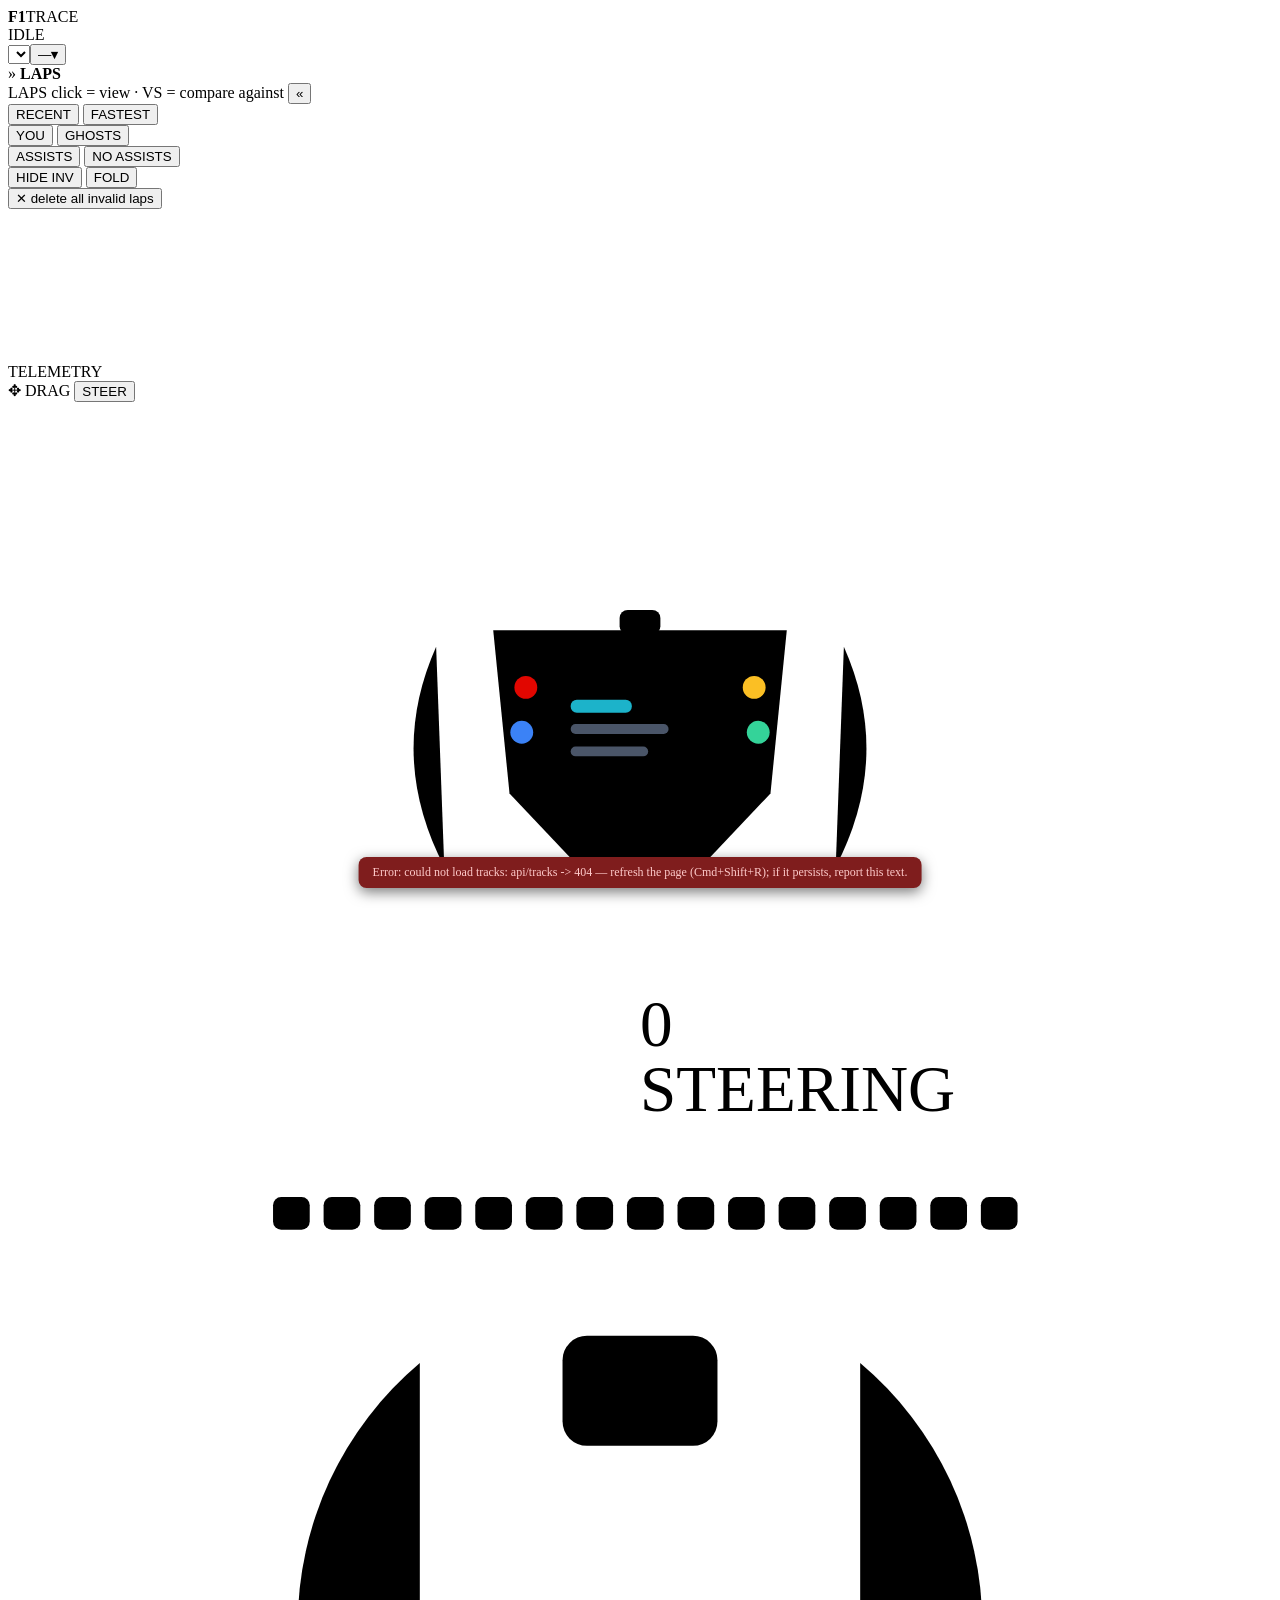
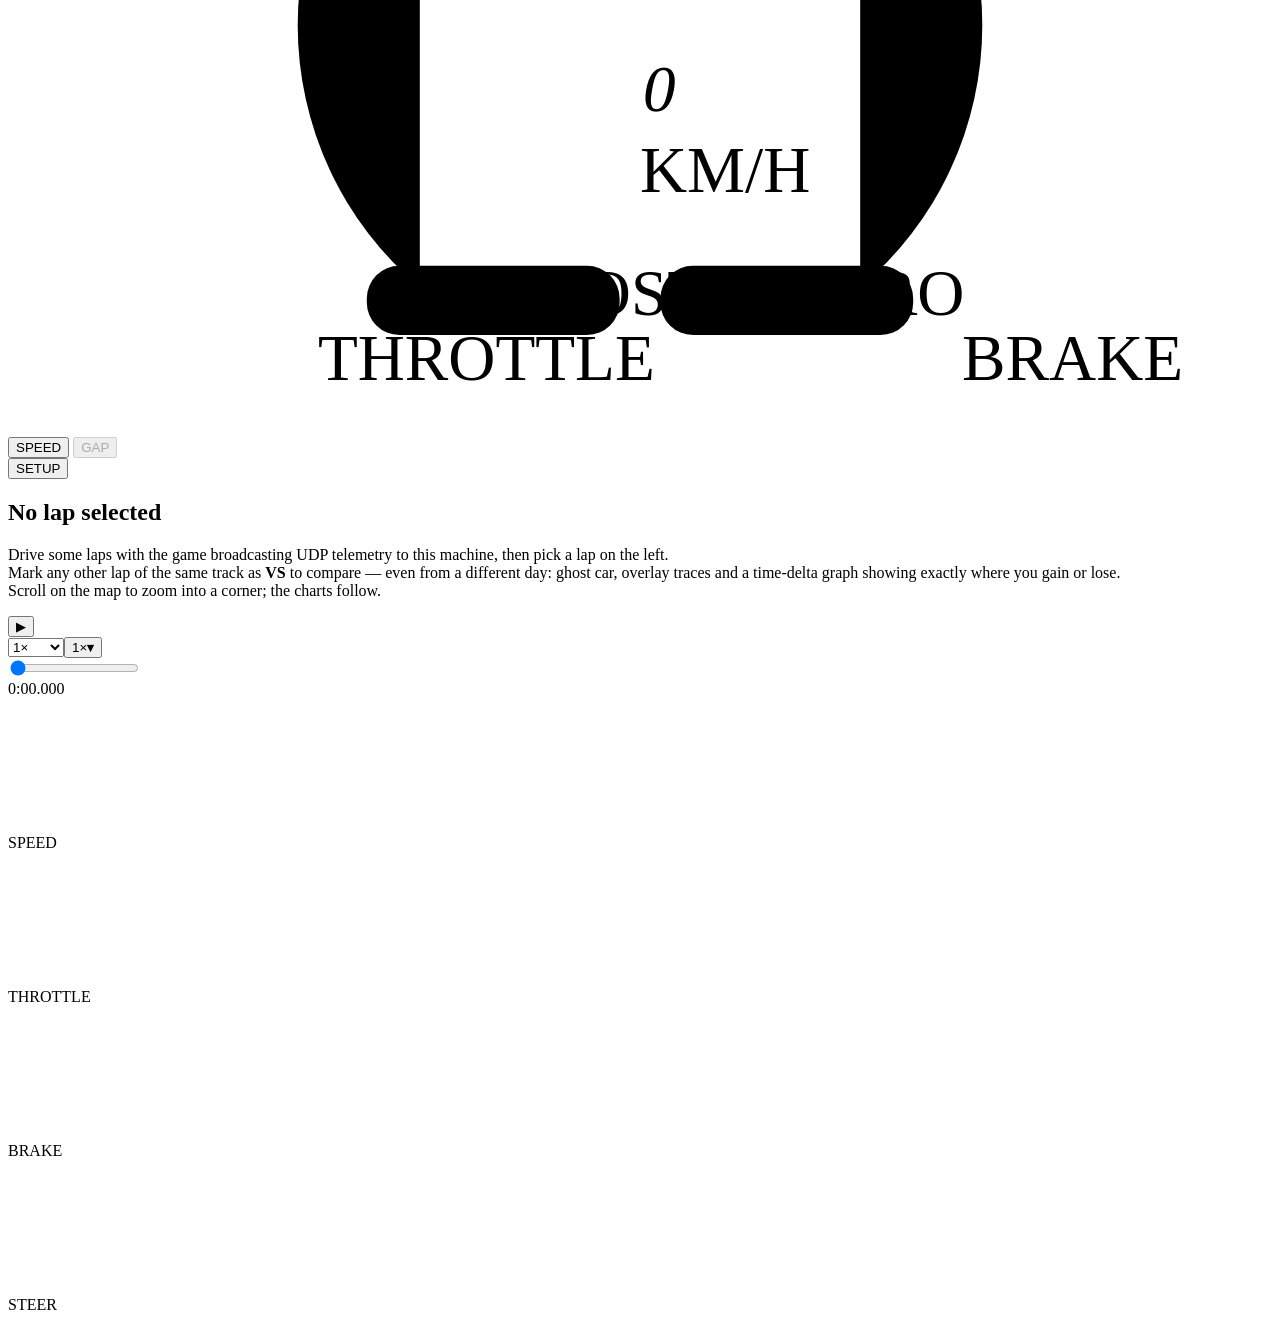
==== f1trace/static/index.html @ 26eeab8a "Fix viewer path traversal; bind to localhost; finish TRACE rename Security: the static file handler " ====
<!DOCTYPE html>
<html lang="en">
<head>
<meta charset="utf-8">
<meta name="viewport" content="width=device-width, initial-scale=1">
<title>TRACE</title>
<link rel="stylesheet" href="titillium.css">
<link rel="stylesheet" href="style.css">
<script>
if (location.protocol === "file:") {
  document.addEventListener("DOMContentLoaded", function () {
    document.body.innerHTML =
      '<div style="font:16px/1.6 sans-serif;color:#dbe2ee;background:#0b0e13;' +
      'position:fixed;inset:0;display:flex;align-items:center;justify-content:center;text-align:center;padding:40px">' +
      "<div><h2>This page can't run as a file</h2>" +
      "You opened index.html directly. Instead:<br><br>" +
      "1. Run <code style='color:#22d3ee'>python3 -m f1trace</code> in the project folder<br>" +
      "2. Open <a href='http://localhost:8020' style='color:#22d3ee'>http://localhost:8020</a> in your browser</div></div>";
  });
}
</script>
</head>
<body>
<header>
  <div class="brand" id="brand"><b>F1</b><span>TRACE</span></div>
  <div id="status-chip" class="chip idle">IDLE</div>
  <div id="ghost-chip" class="chip idle" style="display:none"
       title="whether the game is broadcasting ghost-car telemetry (Time Trial: load a rival and keep the ghost car enabled)">GHOST</div>
  <div id="status-detail"></div>
  <div class="spacer"></div>
  <select id="track-select" title="track — all laps ever recorded on it, from every session"></select>
</header>

<div id="layout">
  <aside id="sidebar">
    <div id="side-rail" title="expand the lap list">
      <span class="rail-arrow">»</span>
      <b>LAPS</b>
    </div>
    <div class="side-head">
      <span>LAPS</span>
      <span class="hint">click = view · VS = compare against</span>
      <button id="side-toggle" title="collapse the lap list">«</button>
    </div>
    <div id="lap-controls">
      <div class="seg small" id="sort-seg" title="lap ordering">
        <button data-sort="recent" class="on">RECENT</button>
        <button data-sort="fastest">FASTEST</button>
      </div>
      <div class="seg small" id="role-seg" title="whose laps to show — none active = everyone">
        <button data-role="player">YOU</button>
        <button data-role="ghost">GHOSTS</button>
      </div>
      <div class="seg small" id="asst-seg" title="filter by driving assists — none active = all laps (laps recorded before assist capture only match when nothing is selected)">
        <button data-asst="on">ASSISTS</button>
        <button data-asst="off">NO ASSISTS</button>
      </div>
      <button id="inv-toggle" class="toggle" title="hide laps the game flagged invalid (corner cuts etc.)">HIDE INV</button>
      <button id="fold-btn" class="toggle" title="collapse / expand all sessions (click a session header for just that one)">FOLD</button>
    </div>
    <div id="lap-list"></div>
    <div id="list-foot">
      <button id="inv-del" title="delete every invalid lap from the database — all tracks, all sessions">✕ delete all invalid laps</button>
    </div>
  </aside>

  <main id="main">
    <div id="stage">
      <canvas id="map"></canvas>

      <div id="hud">
        <div class="card-tag">TELEMETRY</div>
        <span id="hud-drag" title="hold anywhere on this card and drag to move it">✥ DRAG</span>
        <button id="hud-steer-btn" title="show / hide the steering section">STEER</button>
        <svg id="halo" viewBox="0 0 310 400">
          <!-- steering section (hideable) -->
          <g id="steer-block">
          <g transform="translate(155,84)">
            <g id="wheel-rot">
              <!-- grips: curved handles standing off the plate -->
              <path class="wheel-grip" d="M -50 -24 Q -62 3 -48 30"/>
              <path class="wheel-grip" d="M 50 -24 Q 62 3 48 30"/>
              <g class="wheel-gripline">
                <line x1="-59" y1="-4" x2="-52" y2="-4"/>
                <line x1="-59.5" y1="4" x2="-52.5" y2="4"/>
                <line x1="-58" y1="12" x2="-51" y2="12"/>
                <line x1="52" y1="-4" x2="59" y2="-4"/>
                <line x1="52.5" y1="4" x2="59.5" y2="4"/>
                <line x1="51" y1="12" x2="58" y2="12"/>
              </g>
              <!-- connector arms; the openings between grip, arms and plate
                   are the thumb cut-outs -->
              <g class="wheel-arm">
                <line x1="-46" y1="-23" x2="-30" y2="-24"/>
                <line x1="46" y1="-23" x2="30" y2="-24"/>
                <line x1="-45" y1="26" x2="-22" y2="21"/>
                <line x1="45" y1="26" x2="22" y2="21"/>
              </g>
              <!-- faceplate -->
              <path class="wheel-plate"
                d="M -36 -28 L 36 -28 L 32 12 L 15 30 L -15 30 L -32 12 Z"/>
              <!-- wheel LED row -->
              <g class="wheel-led">
                <circle cx="-15" cy="-23" r="1.7"/><circle cx="-9" cy="-23" r="1.7"/>
                <circle cx="-3" cy="-23" r="1.7"/><circle cx="3" cy="-23" r="1.7"/>
                <circle cx="9" cy="-23" r="1.7"/><circle cx="15" cy="-23" r="1.7"/>
              </g>
              <!-- screen -->
              <rect x="-22" y="-17" width="44" height="26" rx="3" class="wheel-screen"/>
              <rect x="-17" y="-11" width="15" height="3.2" rx="1.5" fill="#22d3ee" opacity=".85"/>
              <rect x="-17" y="-5" width="24" height="2.4" rx="1.2" fill="#4a5568"/>
              <rect x="-17" y="0.5" width="19" height="2.4" rx="1.2" fill="#4a5568"/>
              <!-- buttons -->
              <circle cx="-28" cy="-14" r="2.8" fill="#e10600"/>
              <circle cx="-29" cy="-3" r="2.8" fill="#3b82f6"/>
              <circle cx="28" cy="-14" r="2.8" fill="#fbbf24"/>
              <circle cx="29" cy="-3" r="2.8" fill="#34d399"/>
              <!-- rotaries -->
              <g class="wheel-rotary">
                <circle cx="-15" cy="20" r="5.5"/><line x1="-15" y1="16" x2="-15" y2="20"/>
                <circle cx="0" cy="23" r="6.5"/><line x1="0" y1="18" x2="0" y2="23"/>
                <circle cx="15" cy="20" r="5.5"/><line x1="15" y1="16" x2="15" y2="20"/>
              </g>
              <!-- top-centre marker -->
              <rect x="-5" y="-33" width="10" height="6" rx="2" class="wheel-marker"/>
            </g>
          </g>
          <text id="steer-val" x="155" y="158" class="steer-val">0</text>
          <text x="155" y="174" class="lbl">STEERING</text>
          </g>

          <!-- the original halo cluster, stacked below the wheel -->
          <g id="cluster-block">
          <!-- rev lights (built in initHalo) -->
          <g id="rev-strip"></g>

          <!-- throttle / brake arcs around the speed cluster -->
          <g id="arc-ticks"></g>
          <path id="thr-bg"  class="arc-bg" d=""/>
          <path id="thr-arc" class="arc thr" d=""/>
          <path id="brk-bg"  class="arc-bg" d=""/>
          <path id="brk-arc" class="arc brk" d=""/>
          <text x="76" y="387" class="lbl">THROTTLE</text>
          <text x="234" y="387" class="lbl">BRAKE</text>

          <!-- speed cluster: gear on top, big speed centred -->
          <rect x="136" y="229" width="38" height="27" rx="6" class="gear-badge"/>
          <text id="hud-gear" x="155" y="249" class="gear">N</text>
          <!-- slant comes from skewX, not the italic font face: geometric
               transforms are rasterized outline-level, so the last digit's
               overhang can never be clipped to a glyph box -->
          <text id="hud-speed" x="0" y="0" class="speed"
                transform="translate(155,321) skewX(-10)">0</text>
          <text x="155" y="341" class="unit">KM/H</text>

          <!-- 2026: overtake/boost + active aero X (straight) / Z (corner) -->
          <rect id="boost-pill" x="88" y="359" rx="8" width="62" height="17" class="pill"/>
          <text id="boost-txt" x="119" y="371" class="pill-txt">BOOST</text>
          <rect id="aero-pill" x="160" y="359" rx="8" width="62" height="17" class="pill"/>
          <text id="aero-txt" x="191" y="371" class="pill-txt">AERO</text>
          </g>
        </svg>
        <div id="hud-delta" class="hud-delta"></div>
      </div>

      <div id="map-legend"></div>

      <div id="map-toolbar">
        <div class="seg" id="mode-seg">
          <button data-mode="speed" class="on">SPEED</button>
          <button data-mode="gap" disabled>GAP</button>
        </div>
        <div class="seg">
          <button id="setup-btn" title="car setup + assists of the viewed lap">SETUP</button>
        </div>
        <div id="color-legend">
          <span id="leg-title"></span>
          <span id="leg-lo"></span><div id="leg-bar"></div><span id="leg-hi"></span>
        </div>
        <div id="zoom-chip" style="display:none">
          <span id="zoom-txt"></span>
          <button id="zoom-reset" title="or double-click the map">RESET</button>
        </div>
      </div>

      <div id="sector-card"></div>
      <div id="setup-card" style="display:none"></div>

      <div id="empty-hint">
        <h2>No lap selected</h2>
        <p>Drive some laps with the game broadcasting UDP telemetry to this
        machine, then pick a lap on the left.<br>
        Mark any other lap of the same track as <b>VS</b> to compare — even
        from a different day: ghost car, overlay traces and a time-delta graph
        showing exactly where you gain or lose.<br>
        Scroll on the map to zoom into a corner; the charts follow.</p>
      </div>
    </div>

    <div id="transport">
      <button id="btn-play" title="space">▶</button>
      <select id="speed-select">
        <option value="0.25">0.25×</option>
        <option value="0.5">0.5×</option>
        <option value="1" selected>1×</option>
        <option value="2">2×</option>
        <option value="4">4×</option>
      </select>
      <input id="scrub" type="range" min="0" max="1000" value="0">
      <div id="time-display">0:00.000</div>
    </div>

    <div id="splitter" title="drag to resize the charts"></div>
    <div id="charts">
      <div class="chart-row tall"><label>SPEED</label><canvas id="ch-speed" class="chart"></canvas>
        <span class="cv"><span id="cvA-speed" class="vA"></span><span id="cvB-speed" class="vB"></span></span></div>
      <div class="chart-row"><label>THROTTLE</label><canvas id="ch-thr" class="chart"></canvas>
        <span class="cv"><span id="cvA-thr" class="vA"></span><span id="cvB-thr" class="vB"></span></span></div>
      <div class="chart-row"><label>BRAKE</label><canvas id="ch-brk" class="chart"></canvas>
        <span class="cv"><span id="cvA-brk" class="vA"></span><span id="cvB-brk" class="vB"></span></span></div>
      <div class="chart-row"><label>STEER</label><canvas id="ch-steer" class="chart"></canvas>
        <span class="cv"><span id="cvA-steer" class="vA"></span><span id="cvB-steer" class="vB"></span></span></div>
      <div class="chart-row" id="delta-row" style="display:none">
        <label>DELTA</label><canvas id="ch-delta" class="chart"></canvas>
        <span class="cv" id="cv-delta"></span></div>
    </div>

  </main>
</div>

<script src="app.js"></script>
</body>
</html>
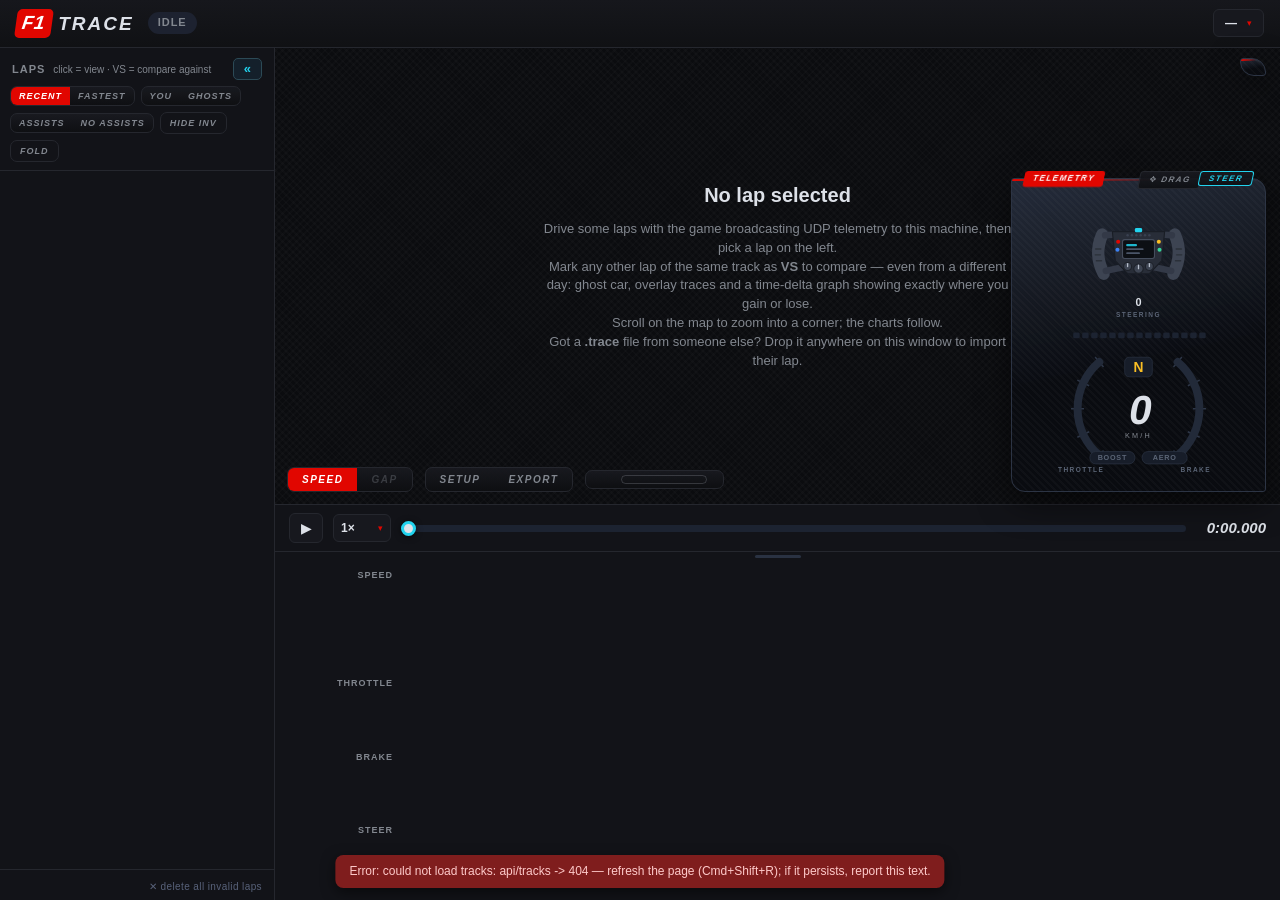
==== commit 8a7878ae: "Share laps between labs: .trace export + drag-and-drop import EXPORT (next to SETUP) saves the viewe" ====
--- a/f1trace/static/index.html
+++ b/f1trace/static/index.html
@@ -172,6 +172,7 @@
         </div>
         <div class="seg">
           <button id="setup-btn" title="car setup + assists of the viewed lap">SETUP</button>
+          <button id="export-btn" title="save the viewed lap as a .trace file — send it to someone, they drop it onto their TRACE window to compare">EXPORT</button>
         </div>
         <div id="color-legend">
           <span id="leg-title"></span>
@@ -193,7 +194,9 @@
         Mark any other lap of the same track as <b>VS</b> to compare — even
         from a different day: ghost car, overlay traces and a time-delta graph
         showing exactly where you gain or lose.<br>
-        Scroll on the map to zoom into a corner; the charts follow.</p>
+        Scroll on the map to zoom into a corner; the charts follow.<br>
+        Got a <b>.trace</b> file from someone else? Drop it anywhere on this
+        window to import their lap.</p>
       </div>
     </div>
 
@@ -228,6 +231,8 @@
   </main>
 </div>
 
+<div id="drop-veil" style="display:none"><div>DROP TO IMPORT LAP</div></div>
+
 <script src="app.js"></script>
 </body>
 </html>
--- a/f1trace/static/style.css
+++ b/f1trace/static/style.css
@@ -0,0 +1,523 @@
+:root {
+  --bg: #0b0c0f;
+  --panel: #121318;
+  --panel2: #17181e;
+  --line: #25272e;
+  --text: #dde1e8;
+  --dim: #82878f;
+  --accent: #22d3ee;   /* player / lap A */
+  --ref: #fb923c;      /* reference / lap B */
+  --green: #34d399;
+  --red: #f87171;
+  --yellow: #fbbf24;
+  --f1red: #e10600;    /* chrome accent, never a data color */
+  --card: linear-gradient(180deg, rgba(25,26,32,.92), rgba(14,15,18,.9));
+}
+* { box-sizing: border-box; margin: 0; padding: 0; }
+html, body { height: 100%; }
+body {
+  background: var(--bg); color: var(--text);
+  font: 14px/1.45 "Titillium Web", -apple-system, "Segoe UI", Roboto, sans-serif;
+  /* Titillium has no 900-italic face; never synthesize (it clips glyphs) */
+  font-synthesis: none;
+  display: flex; flex-direction: column; overflow: hidden;
+}
+
+/* ---------- header ---------- */
+header {
+  display: flex; align-items: center; gap: 14px;
+  padding: 9px 16px; border-bottom: 1px solid var(--line);
+  background: linear-gradient(180deg, #16171c, #101114);
+}
+.brand {
+  font-weight: 700; font-style: italic; font-size: 19px;
+  letter-spacing: .5px; display: flex; align-items: center; gap: 6px;
+}
+.brand b {
+  background: var(--f1red); color: #fff; font-weight: 700;
+  padding: 0 7px 1px 6px; border-radius: 5px;
+  transform: skewX(-8deg); display: inline-block;
+}
+.brand span { color: var(--text); letter-spacing: 2px; }
+.spacer { flex: 1; }
+.chip {
+  font-size: 11px; font-weight: 700; letter-spacing: 1px;
+  padding: 3px 10px; border-radius: 999px;
+}
+.chip.live { background: #052e1f; color: var(--green); }
+.chip.live::before { content: "● "; animation: blink 1.2s infinite; }
+.chip.idle { background: #1d2230; color: var(--dim); }
+.chip.warn { background: #3a2410; color: var(--yellow); }
+@keyframes blink { 50% { opacity: .3; } }
+#status-detail { color: var(--dim); font-size: 12px; }
+/* ---------- themed dropdowns (native select stays hidden inside) ---------- */
+.dd { position: relative; display: inline-block; }
+.dd select { display: none; }
+.dd-btn {
+  display: flex; align-items: center; gap: 10px; max-width: 360px;
+  background: var(--panel2); color: var(--text);
+  border: 1px solid var(--line); border-radius: 6px; padding: 6px 11px;
+  font-family: inherit; font-size: 12px; font-weight: 600; cursor: pointer;
+}
+.dd-btn span { overflow: hidden; text-overflow: ellipsis; white-space: nowrap; }
+.dd-btn:hover { border-color: var(--accent); }
+.dd-arr {
+  color: var(--f1red); font-style: normal; font-size: 9px;
+  transition: transform .15s;
+}
+.dd.open .dd-arr { transform: rotate(180deg); }
+.dd-menu {
+  display: none; position: absolute; top: calc(100% + 6px); right: 0;
+  min-width: 100%; z-index: 60; padding: 5px;
+  background:
+    repeating-linear-gradient(45deg, rgba(255,255,255,.022) 0 2px, transparent 2px 5px),
+    linear-gradient(168deg, rgba(40,48,64,.97), rgba(10,12,17,.99) 58%);
+  border: 1px solid #2c3444;
+  border-radius: 3px 12px 3px 12px;
+  box-shadow: inset 0 1px 0 rgba(255,255,255,.06), 0 14px 34px rgba(0,0,0,.6);
+  white-space: nowrap;
+}
+.dd-menu::before {
+  content: ""; position: absolute; left: 0; top: 0; height: 2px; width: 62%;
+  background: linear-gradient(90deg, var(--f1red), rgba(225,6,0,0));
+}
+.dd.open .dd-menu { display: block; }
+.dd-item {
+  padding: 6px 12px; font-size: 12px; color: var(--text);
+  border-radius: 4px; cursor: pointer;
+}
+.dd-item:hover { background: #1b2330; color: var(--accent); }
+.dd-item.sel {
+  color: var(--accent); font-weight: 700;
+  border-left: 3px solid var(--f1red); border-radius: 0 4px 4px 0;
+}
+
+/* ---------- layout ---------- */
+#layout { flex: 1; display: flex; min-height: 0; }
+#sidebar {
+  width: 275px; flex: none; border-right: 1px solid var(--line);
+  background: var(--panel); display: flex; flex-direction: column; min-height: 0;
+}
+.side-head {
+  display: flex; justify-content: space-between; align-items: baseline;
+  gap: 8px;
+  padding: 10px 12px 6px; font-size: 11px; font-weight: 700;
+  letter-spacing: 1px; color: var(--dim);
+}
+.hint { font-weight: 400; letter-spacing: 0; font-size: 10px; flex: 1; }
+#side-toggle {
+  background: #14202b; border: 1px solid #2c4a56; color: var(--accent);
+  font-family: inherit; font-size: 13px; font-weight: 700;
+  border-radius: 5px; padding: 1px 10px; cursor: pointer; line-height: 1.4;
+}
+#side-toggle:hover { border-color: var(--accent); background: #123a44; }
+#side-rail {
+  display: none; cursor: pointer; align-items: center;
+  flex-direction: column; gap: 10px; padding-top: 10px; height: 100%;
+}
+#side-rail .rail-arrow {
+  font-size: 13px; font-weight: 700; color: var(--dim);
+  border: 1px solid var(--line); border-radius: 5px; padding: 0 6px 2px;
+}
+#side-rail b {
+  writing-mode: vertical-rl; font-size: 10px; font-weight: 700;
+  font-style: italic; letter-spacing: 2px; color: var(--dim);
+}
+#side-rail:hover .rail-arrow, #side-rail:hover b { color: var(--accent); }
+#sidebar.collapsed { width: 32px; }
+#sidebar.collapsed > :not(#side-rail) { display: none; }
+#sidebar.collapsed #side-rail { display: flex; }
+#lap-controls {
+  display: flex; align-items: center; gap: 6px; flex-wrap: wrap;
+  padding: 0 10px 8px; border-bottom: 1px solid var(--line);
+}
+.seg.small button { padding: 4px 8px; font-size: 9px; letter-spacing: 1px; }
+.toggle {
+  background: none; border: 1px solid var(--line); color: var(--dim);
+  font-family: inherit; font-size: 9px; font-weight: 700; font-style: italic;
+  letter-spacing: 1px; border-radius: 7px; padding: 5px 9px; cursor: pointer;
+}
+.toggle:hover { border-color: var(--dim); }
+.toggle.on { background: #123a44; border-color: var(--accent); color: var(--accent); }
+#lap-list { overflow-y: auto; flex: 1; }
+#list-foot {
+  flex: none; border-top: 1px solid var(--line); padding: 5px 12px;
+  text-align: right;
+}
+#list-foot button {
+  background: none; border: none; color: #58627a; cursor: pointer;
+  font-family: inherit; font-size: 10px; letter-spacing: .4px;
+}
+#list-foot button:hover { color: #f87171; }
+.lap-row .rank {
+  flex: none; width: 16px; text-align: right; font-size: 10px;
+  font-weight: 800; font-style: italic; color: var(--dim);
+}
+.lap-row .gap { font-size: 10px; font-weight: 600; color: var(--dim); }
+.sess-head {
+  position: sticky; top: 0; z-index: 1;
+  padding: 6px 12px 4px; font-size: 10px; font-weight: 700;
+  letter-spacing: .8px; color: var(--dim); text-transform: uppercase;
+  background: var(--panel); border-bottom: 1px solid var(--line);
+  cursor: pointer; user-select: none;
+}
+.sess-head:hover { color: var(--text); }
+.sess-head .tri { margin-right: 5px; color: #4d5a70; }
+.lap-row {
+  display: flex; align-items: center; gap: 8px;
+  padding: 7px 10px; cursor: pointer; border-bottom: 1px solid #161b26;
+}
+.lap-row:hover { background: var(--panel2); }
+.lap-row.sel { background: #0c2b33; box-shadow: inset 3px 0 0 var(--accent); }
+.lap-row.ref-sel { box-shadow: inset -3px 0 0 var(--ref); }
+.lap-row.sel.ref-sel { box-shadow: inset 3px 0 0 var(--accent), inset -3px 0 0 var(--ref); }
+.badge {
+  font-size: 9px; font-weight: 900; padding: 2px 6px; border-radius: 3px;
+  letter-spacing: 1px; flex: none; transform: skewX(-8deg);
+}
+.badge.player { background: #123a44; color: var(--accent); }
+.badge.rival  { background: #3a2410; color: var(--ref); }
+.badge.pb_ghost { background: #262c3a; color: #9aa7bd; }
+.badge.guest { background: #2a2140; color: #b7a4f5; }   /* imported lap */
+.lap-main { flex: 1; min-width: 0; }
+.lap-time { font-weight: 700; font-variant-numeric: tabular-nums; }
+.lap-sub { font-size: 11px; color: var(--dim); font-variant-numeric: tabular-nums; }
+.lap-row .inv { color: var(--red); font-size: 10px; font-weight: 700; }
+.lap-row .pb {
+  color: var(--green); font-size: 9px; font-weight: 800; letter-spacing: 1px;
+  margin-left: 3px;
+}
+.refbtn {
+  background: none; border: 1px solid #333947; color: #566075;
+  font-family: inherit; font-size: 10px; font-weight: 800; font-style: italic;
+  letter-spacing: 1px; border-radius: 4px; padding: 4px 16px; cursor: pointer;
+  flex: none;
+}
+.refbtn:hover { border-color: var(--ref); color: var(--ref); }
+.refbtn.on { background: var(--ref); border-color: var(--ref); color: #1b0f02; }
+.del {
+  background: none; border: none; color: #3d4657; font-size: 13px;
+  cursor: pointer; padding: 2px 2px; visibility: hidden;
+}
+.lap-row:hover .del { visibility: visible; }
+.del:hover { color: var(--red); }
+.empty-list { padding: 18px 14px; color: var(--dim); font-size: 12px; }
+
+/* full-window target shown while a file is dragged over the app */
+#drop-veil {
+  position: fixed; inset: 0; z-index: 60;
+  display: flex; align-items: center; justify-content: center;
+  background: rgba(11, 12, 15, .78);
+  pointer-events: none;   /* keep drag events flowing to the window */
+}
+#drop-veil div {
+  border: 2px dashed var(--accent); color: var(--accent);
+  border-radius: 12px; padding: 26px 48px;
+  font-size: 18px; font-weight: 700; font-style: italic; letter-spacing: 3px;
+}
+
+/* ---------- main / stage ---------- */
+#main { flex: 1; display: flex; flex-direction: column; min-width: 0; min-height: 0; }
+#stage {
+  position: relative; flex: 1; min-height: 220px;
+  /* faint carbon-fibre weave */
+  background:
+    repeating-linear-gradient(45deg, rgba(255,255,255,.015) 0 2px, transparent 2px 5px),
+    repeating-linear-gradient(-45deg, rgba(255,255,255,.015) 0 2px, transparent 2px 5px);
+}
+#map { position: absolute; inset: 0; width: 100%; height: 100%; }
+#map-legend {
+  position: absolute; left: 12px; top: 10px; font-size: 11px;
+  color: var(--dim); display: flex; gap: 14px;
+}
+#map-legend .k::before {
+  content: "●"; margin-right: 4px;
+}
+#map-legend .kA::before { color: var(--accent); }
+#map-legend .kB::before { color: var(--ref); }
+
+/* ---------- map toolbar ---------- */
+#map-toolbar {
+  position: absolute; left: 12px; right: 12px; bottom: 12px; display: flex;
+  align-items: center; gap: 12px; pointer-events: none;
+}
+#map-toolbar > * { pointer-events: auto; }
+.seg {
+  display: flex; background: var(--card); border: 1px solid var(--line);
+  border-radius: 7px; overflow: hidden;
+}
+.seg button {
+  background: none; border: none; color: var(--dim); cursor: pointer;
+  font-family: inherit; font-size: 10px; font-weight: 700; font-style: italic;
+  letter-spacing: 1.5px; padding: 6px 14px;
+}
+.seg button.on { background: var(--f1red); color: #fff; }
+.seg button:disabled { opacity: .35; cursor: default; }
+#color-legend {
+  display: flex; align-items: center; gap: 7px;
+  background: var(--card); border: 1px solid var(--line); border-radius: 7px;
+  padding: 5px 10px;
+  font-size: 10px; color: var(--dim); font-variant-numeric: tabular-nums;
+}
+#leg-title {
+  font-size: 9px; font-weight: 700; font-style: italic; letter-spacing: 1.5px;
+  color: var(--text); border-left: 3px solid var(--f1red);
+  padding-left: 6px; margin-right: 3px;
+}
+#leg-lo, #leg-hi { font-weight: 700; letter-spacing: .5px; }
+#leg-bar {
+  width: 84px; height: 7px; border-radius: 4px;
+  outline: 1px solid rgba(219,226,238,.18);
+}
+#zoom-chip {
+  display: flex; align-items: center; gap: 8px;
+  background: var(--card); border: 1px solid var(--line); border-radius: 7px;
+  padding: 5px 10px; font-size: 10px; font-weight: 700;
+  color: var(--accent); font-variant-numeric: tabular-nums;
+}
+#zoom-chip button {
+  background: none; border: 1px solid #333947; color: var(--dim);
+  font-family: inherit; font-size: 9px; font-weight: 800; font-style: italic;
+  letter-spacing: 1px; border-radius: 4px; padding: 2px 7px; cursor: pointer;
+}
+#zoom-chip button:hover { border-color: var(--accent); color: var(--accent); }
+
+/* ---------- broadcast cards (telemetry / timing / setup) ----------
+   Shared look: carbon weave over a steep dark gradient, asymmetric
+   corners, a red racing stripe fading out along the top edge. */
+#hud, #sector-card, #setup-card {
+  background:
+    repeating-linear-gradient(45deg, rgba(255,255,255,.022) 0 2px, transparent 2px 5px),
+    linear-gradient(168deg, rgba(40,48,64,.88), rgba(10,12,17,.95) 58%);
+  border: 1px solid #2c3444;
+  border-radius: 3px 14px 3px 14px;
+  box-shadow: inset 0 1px 0 rgba(255,255,255,.06), 0 10px 32px rgba(0,0,0,.55);
+}
+#hud::before, #sector-card::before, #setup-card::before {
+  content: ""; position: absolute; left: 0; top: 0; height: 2px; width: 62%;
+  background: linear-gradient(90deg, var(--f1red), rgba(225,6,0,0));
+  border-radius: 3px 0 0 0;
+}
+
+/* ---------- broadcast card tags ---------- */
+.card-tag {
+  position: absolute; top: -8px; left: 12px;
+  background: var(--f1red); color: #fff;
+  font-size: 8px; font-weight: 700; font-style: italic;
+  letter-spacing: 1.5px; padding: 2px 9px; border-radius: 3px;
+  transform: skewX(-12deg);
+}
+
+/* ---------- sector card ---------- */
+#sector-card {
+  position: absolute; right: 14px; top: 10px;
+  padding: 8px 12px;
+  backdrop-filter: blur(8px); -webkit-backdrop-filter: blur(8px);
+  font-size: 12px; font-variant-numeric: tabular-nums;
+}
+#sector-card table { border-collapse: collapse; }
+#sector-card th {
+  font-size: 9px; font-weight: 800; letter-spacing: 1px; color: var(--dim);
+  padding: 2px 10px 3px 0; text-align: right;
+}
+#sector-card th.s1 { color: #f87171; }
+#sector-card th.s2 { color: #60a5fa; }
+#sector-card th.s3 { color: #fbbf24; }
+#sector-card td {
+  padding: 2px 10px 2px 0; text-align: right; color: var(--text);
+}
+#sector-card td.rowlbl {
+  font-size: 9px; font-weight: 800; letter-spacing: 1px; color: var(--dim);
+  text-align: left; padding-right: 8px;
+}
+#sector-card td.neg { color: var(--green); }
+#sector-card td.pos { color: var(--red); }
+#sector-card td.laptime { font-weight: 700; }
+
+/* ---------- setup / assists card ---------- */
+#setup-card {
+  position: absolute; left: 14px; top: 34px; z-index: 6;
+  /* no inner scroll and no backdrop-filter: Chromium paints a composited
+     scrollable overlay above the canvas with a white backing store */
+  padding: 10px 12px 8px;
+  font-size: 11px; font-variant-numeric: tabular-nums;
+}
+#setup-card table { border-collapse: collapse; }
+#setup-card th {
+  font-size: 9px; font-weight: 800; letter-spacing: 1px;
+  padding: 2px 10px 3px 0; text-align: right;
+}
+#setup-card th.cA { color: var(--accent); }
+#setup-card th.cB { color: var(--ref); }
+#setup-card td { padding: 1px 10px 1px 0; text-align: right; color: var(--text); }
+#setup-card td.rowlbl {
+  color: var(--dim); text-align: left; padding-right: 12px; font-size: 10px;
+}
+#setup-card td.grp {
+  font-size: 9px; font-weight: 800; letter-spacing: 1px; color: #5b6576;
+  text-align: left; text-transform: uppercase; padding-top: 7px; max-width: 240px;
+}
+#setup-card td.asst-cell {
+  max-width: 150px; white-space: normal; font-size: 10px; line-height: 1.5;
+}
+
+/* ---------- halo hud (floating card, wheel above the dial) ---------- */
+#hud {
+  position: absolute; right: 14px; bottom: 12px; width: 255px;
+  cursor: grab;
+  padding: 12px 14px 8px;
+  backdrop-filter: blur(8px); -webkit-backdrop-filter: blur(8px);
+  touch-action: none; user-select: none;
+}
+#hud.drag { cursor: grabbing; }
+#hud-drag {
+  position: absolute; top: -8px; right: 64px; z-index: 1;
+  background: var(--card); border: 1px solid var(--line); color: var(--dim);
+  font-size: 8px; font-weight: 700; font-style: italic;
+  letter-spacing: 1.5px; padding: 2px 9px; border-radius: 3px;
+  transform: skewX(-12deg); cursor: grab;
+}
+#hud:hover #hud-drag, #hud.drag #hud-drag {
+  border-color: var(--accent); color: var(--accent);
+}
+#hud.drag #hud-drag { cursor: grabbing; }
+#hud-steer-btn {
+  position: absolute; top: -8px; right: 12px; z-index: 1;
+  background: var(--card); border: 1px solid var(--line); color: var(--dim);
+  font-family: inherit; font-size: 8px; font-weight: 700; font-style: italic;
+  letter-spacing: 1.5px; padding: 2px 9px; border-radius: 3px;
+  transform: skewX(-12deg); cursor: pointer;
+}
+#hud-steer-btn.on { border-color: var(--accent); color: var(--accent); }
+#halo { width: 100%; display: block; }
+.arc-bg { fill: none; stroke: #222a39; stroke-width: 11; stroke-linecap: round; }
+.arc { fill: none; stroke-width: 11; stroke-linecap: round; }
+.arc.thr { stroke: var(--green); filter: drop-shadow(0 0 4px rgba(52,211,153,.5)); }
+.arc.brk { stroke: var(--red); filter: drop-shadow(0 0 4px rgba(248,113,113,.5)); }
+.arc-tick { stroke: #2e3748; stroke-width: 2; }
+.pill.on-x { fill: #064e3b; stroke: #10b981; }
+.speed {
+  /* upright face + skewX on the element (see index.html): font-level italic
+     ink overhangs its tabular advance box and some rasterizers clip it,
+     shaving the right edge of the last digit */
+  fill: var(--text); font-size: 56px; font-weight: 700;
+  font-family: "Titillium Web", sans-serif;
+  text-anchor: middle; font-variant-numeric: tabular-nums;
+}
+.unit { fill: var(--dim); font-size: 10px; text-anchor: middle; letter-spacing: 3px; }
+.gear-badge { fill: #171d29; stroke: #2a3242; }
+.gear { fill: var(--yellow); font-size: 19px; font-weight: 800; text-anchor: middle; }
+.lbl { fill: #5b6576; font-size: 9px; text-anchor: middle; letter-spacing: 2px; font-weight: 700; }
+.pill { fill: #171d29; stroke: #2a3242; }
+.pill.on-ot { fill: #3b0764; stroke: #a855f7; }
+.pill-txt { fill: #5b6576; font-size: 10px; font-weight: 800; text-anchor: middle; letter-spacing: 1px; }
+.wheel-grip {
+  fill: none; stroke: #3d4452; stroke-width: 17; stroke-linecap: round;
+}
+.wheel-gripline line { stroke: #2b3039; stroke-width: 2; stroke-linecap: round; }
+.wheel-arm line { stroke: #333947; stroke-width: 9; stroke-linecap: round; }
+.wheel-plate { fill: #282d38; stroke: #191d25; stroke-width: 1.5; }
+.wheel-screen { fill: #0c0f14; stroke: #454d5c; stroke-width: 1.5; }
+.wheel-led circle { fill: #3a4150; }
+.wheel-rotary circle { fill: #3d4452; stroke: #1d2129; stroke-width: 1.5; }
+.wheel-rotary line { stroke: #b7bfcc; stroke-width: 1.8; stroke-linecap: round; }
+.wheel-marker { fill: var(--accent); }
+.steer-val {
+  fill: var(--text); font-size: 15px; font-weight: 700;
+  text-anchor: middle; font-variant-numeric: tabular-nums;
+}
+.rev-seg { fill: #1c2331; }
+.hud-delta {
+  text-align: center; font-size: 19px; font-weight: 800;
+  font-variant-numeric: tabular-nums; margin-top: 2px;
+}
+.hud-delta.pos { color: var(--red); }
+.hud-delta.neg { color: var(--green); }
+
+/* ---------- transport ---------- */
+#transport {
+  display: flex; align-items: center; gap: 10px;
+  padding: 8px 14px; border-top: 1px solid var(--line); background: var(--panel);
+}
+#btn-play {
+  width: 34px; height: 30px; border-radius: 6px; border: 1px solid var(--line);
+  background: var(--panel2); color: var(--text); font-size: 14px; cursor: pointer;
+}
+#btn-play:hover { border-color: var(--accent); }
+#transport .dd { width: 58px; flex: none; }
+#transport .dd-btn {
+  width: 100%; padding: 6px 7px; gap: 3px; justify-content: space-between;
+}
+#scrub {
+  flex: 1; -webkit-appearance: none; appearance: none;
+  height: 7px; border-radius: 4px; background: #1c2331; outline: none;
+}
+#scrub::-webkit-slider-thumb {
+  -webkit-appearance: none; appearance: none;
+  width: 15px; height: 15px; border-radius: 50%;
+  background: var(--text); border: 3px solid var(--accent);
+  cursor: pointer; box-shadow: 0 1px 6px rgba(0,0,0,.6);
+}
+#time-display {
+  flex: none; width: 70px; text-align: right;
+  font-variant-numeric: tabular-nums; font-weight: 700; font-style: italic;
+  font-size: 15px;
+}
+
+/* ---------- charts ---------- */
+#splitter {
+  flex: none; height: 8px; cursor: row-resize; position: relative;
+  background: var(--panel); border-top: 1px solid var(--line);
+  touch-action: none;
+}
+#splitter::after {
+  content: ""; position: absolute; left: 50%; top: 3px;
+  width: 46px; height: 3px; transform: translateX(-50%);
+  border-radius: 2px; background: #2a3242;
+}
+#splitter:hover::after, #splitter.drag::after { background: var(--accent); }
+#charts {
+  flex: none; height: 40%; min-height: 130px;
+  display: flex; flex-direction: column;
+  padding: 2px 14px 10px; background: var(--panel);
+}
+.chart-row {
+  flex: 1; min-height: 0;
+  display: flex; align-items: stretch; gap: 8px; margin-top: 4px;
+}
+.chart-row.tall { flex: 1.5; }
+/* the chart canvases and the scrub bar share the same x range:
+   label width + row gap (8px) = play btn + speed select + gaps on the
+   left, and the value cell + row gap = time display + gaps on the right */
+.chart-row label {
+  width: 104px; flex: none; font-size: 9px; font-weight: 700;
+  letter-spacing: 1px; color: var(--dim); padding-top: 4px; text-align: right;
+}
+/* value of each trace at the playhead, at the right end of its row:
+   lap A in the trace color over the reference lap in orange; while
+   comparing, color says whose lap it is, so lap A is cyan everywhere */
+.cv {
+  width: 72px; flex: none; align-self: center;
+  display: flex; flex-direction: column; gap: 1px;
+  font-size: 12px; font-weight: 700; font-style: italic;
+  font-variant-numeric: tabular-nums; color: var(--text); line-height: 1.25;
+}
+.cv .vB { color: var(--ref); }
+#cv-delta.pos { color: var(--red); }
+#cv-delta.neg { color: var(--green); }
+#cvA-speed { color: #22d3ee; }
+#cvA-thr   { color: #34d399; }
+#cvA-brk   { color: #f87171; }
+#cvA-steer { color: #a78bfa; }
+#charts.compare .cv .vA { color: #22d3ee; }
+canvas.chart { flex: 1; min-width: 0; min-height: 0; cursor: crosshair; }
+
+/* ---------- empty ---------- */
+#empty-hint {
+  position: absolute; inset: 0; pointer-events: none;
+  display: flex; flex-direction: column;
+  align-items: center; justify-content: center; gap: 10px;
+  text-align: center; color: var(--dim); padding: 30px; z-index: 5;
+}
+#empty-hint h2 { color: var(--text); font-size: 20px; }
+#empty-hint p { max-width: 480px; font-size: 13px; }
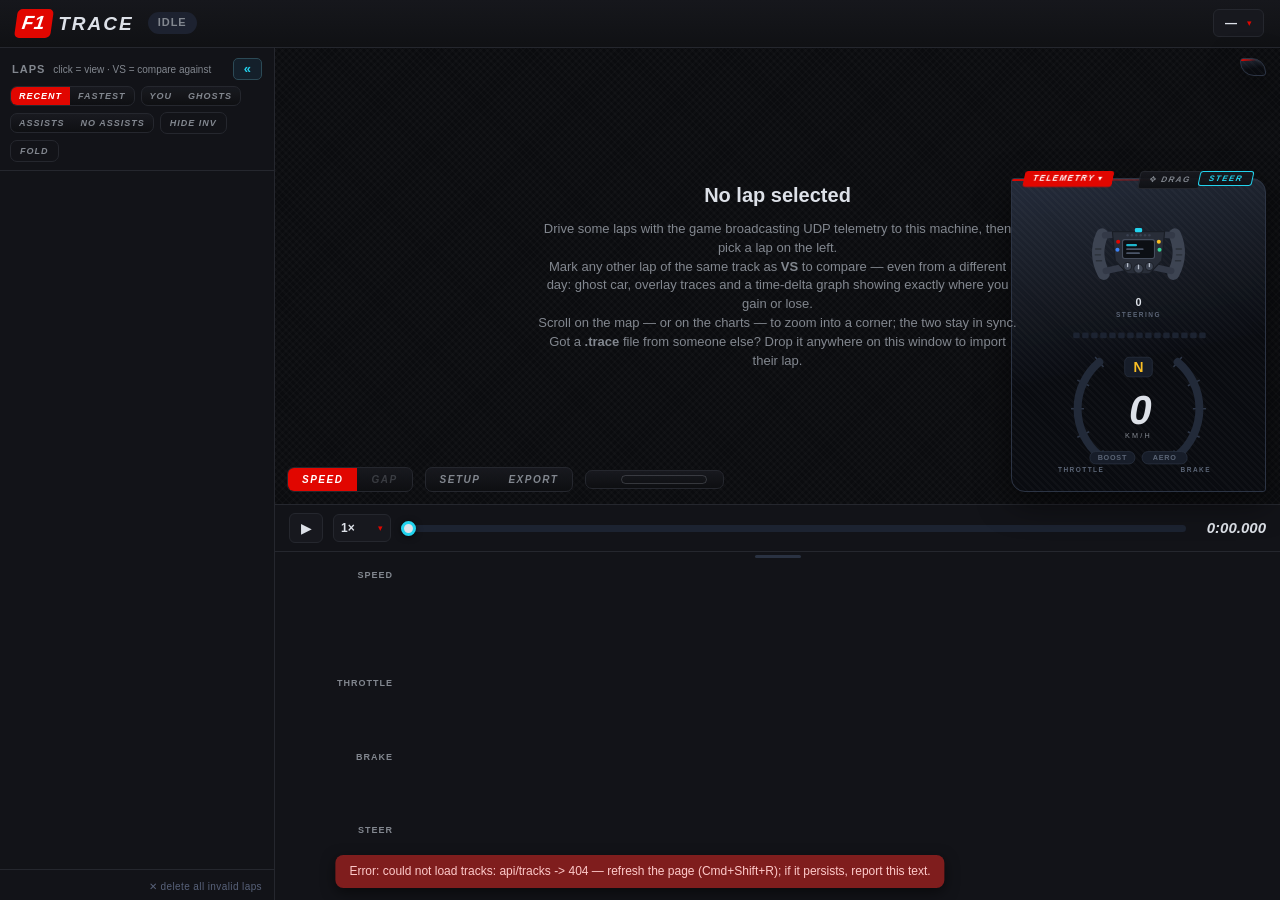
==== commit 223103e5: "Viewer: one folding language for the floating cards Clicking the red TELEMETRY tag now folds the who" ====
--- a/f1trace/static/index.html
+++ b/f1trace/static/index.html
@@ -69,7 +69,7 @@
       <canvas id="map"></canvas>
 
       <div id="hud">
-        <div class="card-tag">TELEMETRY</div>
+        <div class="card-tag" id="hud-tag" title="collapse / expand this card">TELEMETRY ▾</div>
         <span id="hud-drag" title="hold anywhere on this card and drag to move it">✥ DRAG</span>
         <button id="hud-steer-btn" title="show / hide the steering section">STEER</button>
         <svg id="halo" viewBox="0 0 310 400">
@@ -194,7 +194,8 @@
         Mark any other lap of the same track as <b>VS</b> to compare — even
         from a different day: ghost car, overlay traces and a time-delta graph
         showing exactly where you gain or lose.<br>
-        Scroll on the map to zoom into a corner; the charts follow.<br>
+        Scroll on the map — or on the charts — to zoom into a corner;
+        the two stay in sync.<br>
         Got a <b>.trace</b> file from someone else? Drop it anywhere on this
         window to import their lap.</p>
       </div>
--- a/f1trace/static/style.css
+++ b/f1trace/static/style.css
@@ -315,6 +315,18 @@
   backdrop-filter: blur(8px); -webkit-backdrop-filter: blur(8px);
   font-size: 12px; font-variant-numeric: tabular-nums;
 }
+/* every red card tag is clickable: TIMING and TELEMETRY fold in place
+   (▾/▸), SETUP closes (it reopens from the toolbar button) */
+#sector-card .card-tag, #hud .card-tag, #setup-card .card-tag { cursor: pointer; }
+#sector-card .card-tag:hover, #hud .card-tag:hover,
+#setup-card .card-tag:hover { filter: brightness(1.25); }
+/* folded: the card reduces to its floating TIMING tag, same spot */
+#sector-card.closed {
+  width: 96px; height: 8px; padding: 0;
+  background: none; border: none; box-shadow: none;
+  backdrop-filter: none; -webkit-backdrop-filter: none;
+}
+#sector-card.closed::before { display: none; }
 #sector-card table { border-collapse: collapse; }
 #sector-card th {
   font-size: 9px; font-weight: 800; letter-spacing: 1px; color: var(--dim);
@@ -389,6 +401,16 @@
   transform: skewX(-12deg); cursor: pointer;
 }
 #hud-steer-btn.on { border-color: var(--accent); color: var(--accent); }
+/* folded: like the TIMING card, only the floating tag remains */
+#hud.closed {
+  width: 122px; height: 8px; padding: 0;
+  background: none; border: none; box-shadow: none;
+  backdrop-filter: none; -webkit-backdrop-filter: none;
+  cursor: default;
+}
+#hud.closed::before { display: none; }
+#hud.closed #halo, #hud.closed #hud-delta,
+#hud.closed #hud-drag, #hud.closed #hud-steer-btn { display: none; }
 #halo { width: 100%; display: block; }
 .arc-bg { fill: none; stroke: #222a39; stroke-width: 11; stroke-linecap: round; }
 .arc { fill: none; stroke-width: 11; stroke-linecap: round; }
